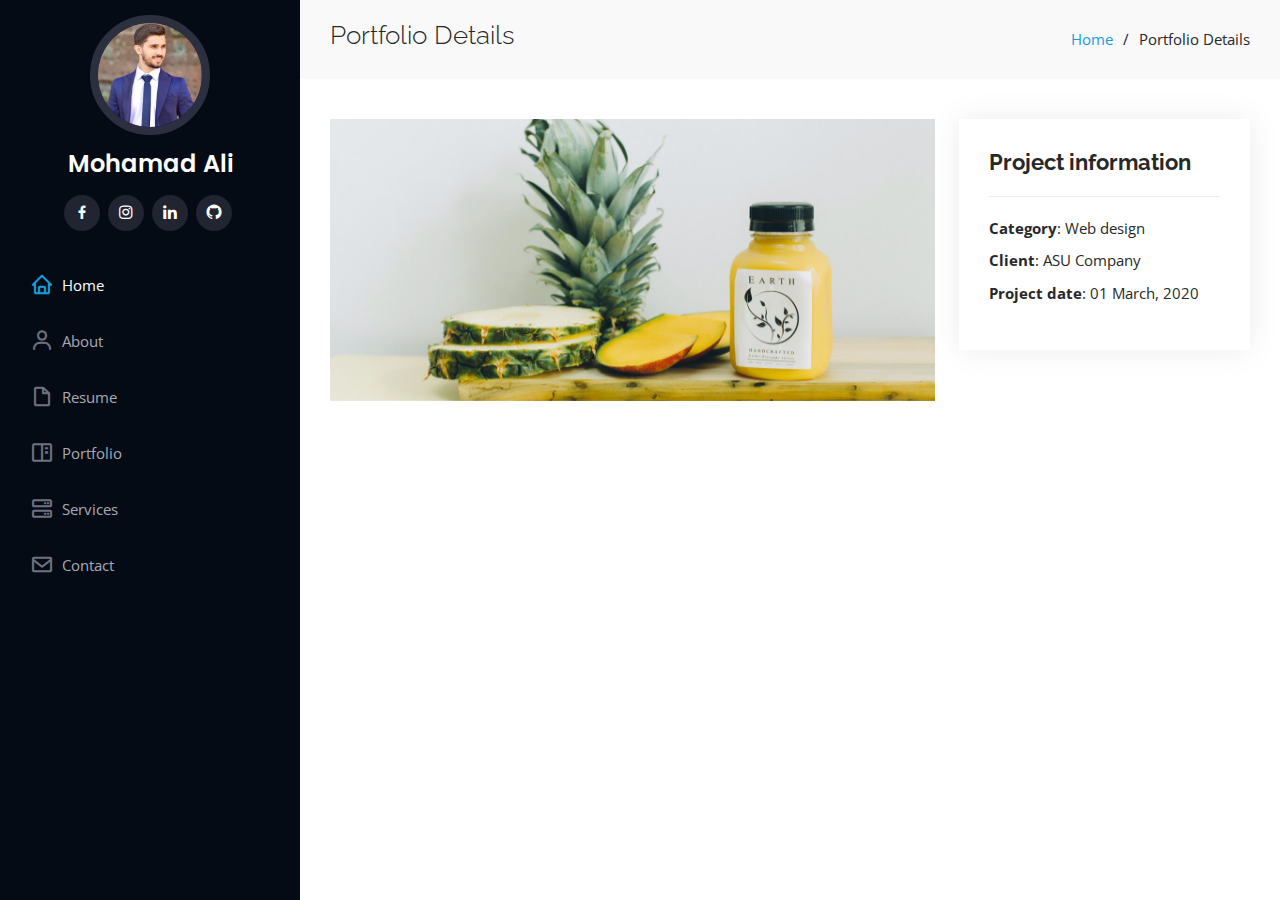
==== portfolio-details.html @ 4a9bb28f "Initial commit" ====
<!DOCTYPE html>
<html lang="en">

<head>
  <meta charset="utf-8">
  <meta content="width=device-width, initial-scale=1.0" name="viewport">

  <title>Portfolio Details - iPortfolio Bootstrap Template</title>
  <meta content="" name="description">
  <meta content="" name="keywords">

  <!-- Favicons -->
  <link href="assets/img/favicon.png" rel="icon">
  <link href="assets/img/apple-touch-icon.png" rel="apple-touch-icon">

  <!-- Google Fonts -->
  <link href="https://fonts.googleapis.com/css?family=Open+Sans:300,300i,400,400i,600,600i,700,700i|Raleway:300,300i,400,400i,500,500i,600,600i,700,700i|Poppins:300,300i,400,400i,500,500i,600,600i,700,700i" rel="stylesheet">

  <!-- Vendor CSS Files -->
  <link href="assets/vendor/aos/aos.css" rel="stylesheet">
  <link href="assets/vendor/bootstrap/css/bootstrap.min.css" rel="stylesheet">
  <link href="assets/vendor/bootstrap-icons/bootstrap-icons.css" rel="stylesheet">
  <link href="assets/vendor/boxicons/css/boxicons.min.css" rel="stylesheet">
  <link href="assets/vendor/glightbox/css/glightbox.min.css" rel="stylesheet">
  <link href="assets/vendor/swiper/swiper-bundle.min.css" rel="stylesheet">

  <!-- Template Main CSS File -->
  <link href="assets/css/style.css" rel="stylesheet">

  <!-- =======================================================
  * Template Name: iPortfolio
  * Updated: Mar 13 2024 with Bootstrap v5.3.3
  * Template URL: https://bootstrapmade.com/iportfolio-bootstrap-portfolio-websites-template/
  * Author: BootstrapMade.com
  * License: https://bootstrapmade.com/license/
  ======================================================== -->
</head>

<body>

  <!-- ======= Mobile nav toggle button ======= -->
  <i class="bi bi-list mobile-nav-toggle d-xl-none"></i>

  <!-- ======= Header ======= -->
  <header id="header">
    <div class="d-flex flex-column">

      <div class="profile">
        <img src="assets/img/Mohamad3.jpg" alt="" class="img-fluid rounded-circle">
        <h1 class="text-light"><a href="index.html">Mohamad Ali</a></h1>
        <div class="social-links mt-3 text-center">
          <a href="https://www.facebook.com/aamir.aali.773?mibextid=uzlsIk" class="facebook"><i class="bx bxl-facebook"></i></a>
          <a href="https://www.instagram.com/mohamad_hassan_2022?igsh=MWs1YWQ5cjB3b2Q0NQ%3D%3D&utm_source=qr" class="instagram"><i class="bx bxl-instagram"></i></a>
          <a href="http://linkedin.com/in/mohamad-ali-8a27a21a2" class="linkedin"><i class="bx bxl-linkedin"></i></a>
          <a href="https://github.com/MohamadAli2023" class="github"><i class="bx bxl-github"></i></a>
        </div>
      </div>

      <nav id="navbar" class="nav-menu navbar">
        <ul>
          <li><a href="index.html" class="nav-link scrollto active"><i class="bx bx-home"></i> <span>Home</span></a></li>
          <li><a href="index.html" class="nav-link scrollto"><i class="bx bx-user"></i> <span>About</span></a></li>
          <li><a href="index.html" class="nav-link scrollto"><i class="bx bx-file-blank"></i> <span>Resume</span></a></li>
          <li><a href="index.html" class="nav-link scrollto"><i class="bx bx-book-content"></i> <span>Portfolio</span></a></li>
          <li><a href="index.html" class="nav-link scrollto"><i class="bx bx-server"></i> <span>Services</span></a></li>
          <li><a href="index.html" class="nav-link scrollto"><i class="bx bx-envelope"></i> <span>Contact</span></a></li>
        </ul>
      </nav><!-- .nav-menu -->
    </div>
  </header><!-- End Header -->

  <main id="main">

    <!-- ======= Breadcrumbs ======= -->
    <section id="breadcrumbs" class="breadcrumbs">
      <div class="container">

        <div class="d-flex justify-content-between align-items-center">
          <h2 id="sample-title">Portfolio Details</h2>
          <ol>
            <li><a href="index.html">Home</a></li>
            <li id="sample-title-li">Portfolio Details</li>
          </ol>
        </div>
      
      </div>
          </section><!-- End Breadcrumbs -->

    <!-- ======= Portfolio Details Section ======= -->
    <section id="portfolio-details" class="portfolio-details">
      <div class="container">

        <div class="row gy-4">

          <div class="col-lg-8">
            <div class="portfolio-details-slider swiper">
              <div class="swiper-wrapper align-items-center">

                <div class="swiper-slide">
                  <img src="assets/img/portfolio/portfolio-details-1.jpg" alt="">
                </div>

                <!-- <div class="swiper-slide">
                  <img src="assets/img/portfolio/portfolio-details-2.jpg" alt="">
                </div>

                <div class="swiper-slide">
                  <img src="assets/img/portfolio/portfolio-details-3.jpg" alt="">
                </div> -->

              </div>
              <div class="swiper-pagination"></div>
            </div>
          </div>

          <div class="col-lg-4">
            <div class="portfolio-info">
              <h3>Project information</h3>
              <ul>
                <li><strong>Category</strong>: Web design</li>
                <li><strong>Client</strong>: ASU Company</li>
                <li><strong>Project date</strong>: 01 March, 2020</li>
              </ul>
            </div>
            <!-- <div class="portfolio-description">
              <h2>Project details</h2>
              <p>
                Autem ipsum nam porro corporis rerum. Quis eos dolorem eos itaque inventore commodi labore quia quia. Exercitationem repudiandae officiis neque suscipit non officia eaque itaque enim. Voluptatem officia accusantium nesciunt est omnis tempora consectetur dignissimos. Sequi nulla at esse enim cum deserunt eius.
              </p>
            </div> -->
          </div>

        </div>

      </div>
    </section><!-- End Portfolio Details Section -->

  </main><!-- End #main -->

  <!-- ======= Footer ======= -->
  <footer id="footer">
    <div class="container">
      <!-- <div class="copyright">
        &copy; Copyright <strong><span>iPortfolio</span></strong>
      </div> -->
      <div class="credits">
        <!-- All the links in the footer should remain intact. -->
        <!-- You can delete the links only if you purchased the pro version. -->
        <!-- Licensing information: https://bootstrapmade.com/license/ -->
        <!-- Purchase the pro version with working PHP/AJAX contact form: https://bootstrapmade.com/iportfolio-bootstrap-portfolio-websites-template/ -->
        <!-- Designed by <a href="https://bootstrapmade.com/">BootstrapMade</a> -->
      </div>
    </div>
  </footer><!-- End  Footer -->

  <a href="#" class="back-to-top d-flex align-items-center justify-content-center"><i class="bi bi-arrow-up-short"></i></a>

  <!-- Vendor JS Files -->
  <script src="assets/vendor/purecounter/purecounter_vanilla.js"></script>
  <script src="assets/vendor/aos/aos.js"></script>
  <script src="assets/vendor/bootstrap/js/bootstrap.bundle.min.js"></script>
  <script src="assets/vendor/glightbox/js/glightbox.min.js"></script>
  <script src="assets/vendor/isotope-layout/isotope.pkgd.min.js"></script>
  <script src="assets/vendor/swiper/swiper-bundle.min.js"></script>
  <script src="assets/vendor/typed.js/typed.umd.js"></script>
  <script src="assets/vendor/waypoints/noframework.waypoints.js"></script>
  <script src="assets/vendor/php-email-form/validate.js"></script>

  <!-- Template Main JS File -->
  <script src="assets/js/main.js"></script>

</body>

</html>
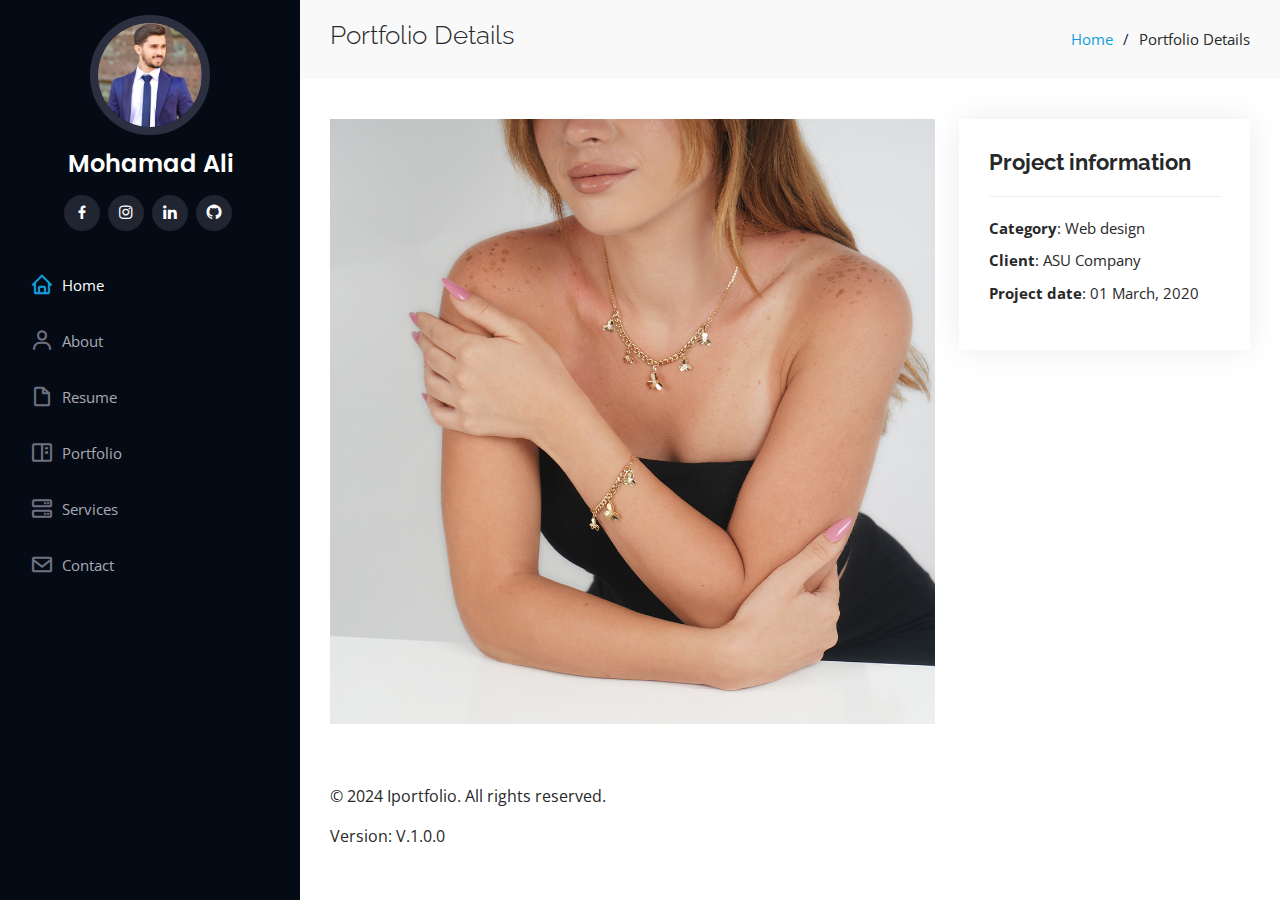
==== commit 3362b82e: "Adding version to the bottom" ====
--- a/portfolio-details.html
+++ b/portfolio-details.html
@@ -5,7 +5,7 @@
   <meta charset="utf-8">
   <meta content="width=device-width, initial-scale=1.0" name="viewport">
 
-  <title>Portfolio Details - iPortfolio Bootstrap Template</title>
+  <title>Mohamad's Portfolio Details</title>
   <meta content="" name="description">
   <meta content="" name="keywords">
 
@@ -97,7 +97,7 @@
               <div class="swiper-wrapper align-items-center">
 
                 <div class="swiper-slide">
-                  <img src="assets/img/portfolio/portfolio-details-1.jpg" alt="">
+                  <img src="assets/img/portfolio/Carat1.jpg" alt="">
                 </div>
 
                 <!-- <div class="swiper-slide">
@@ -134,6 +134,10 @@
 
       </div>
     </section><!-- End Portfolio Details Section -->
+    <div class="container">
+      <p>&copy; 2024 Iportfolio. All rights reserved.</p>
+      <p>Version: V.1.0.0</p>
+    </div>
 
   </main><!-- End #main -->
 
--- a/assets/css/style.css
+++ b/assets/css/style.css
@@ -244,6 +244,23 @@
   background: url("../img/Mohamad2.jpg")  center;
   background-size: cover;
 }
+video {
+  max-width: 100%;
+  height: auto;
+}
+footer .container {
+  text-align: center;
+  display: flex;
+  align-items: center;
+  text-align: center;
+}
+
+footer .version {
+  font-size: 14px;
+  color: #888; /* Adjust color as needed */
+}
+
+
 
 #hero:before {
   content: "";
